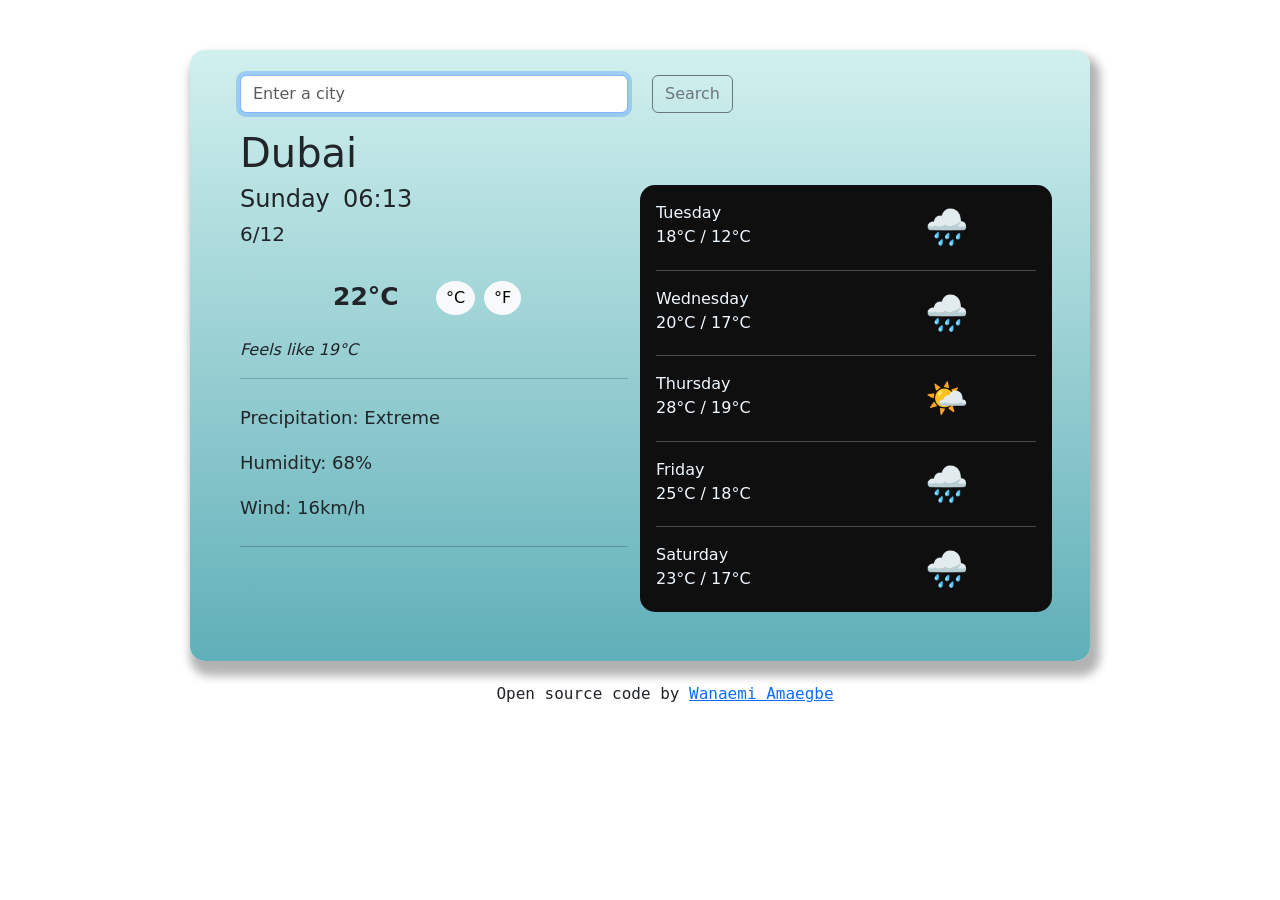
==== index.html @ 9d39523b "Added icon from weather api" ====
<!DOCTYPE html>
<html lang="en">
  <head>
    <meta charset="UTF-8" />
    <meta http-equiv="X-UA-Compatible" content="IE=edge" />
    <meta name="viewport" content="width=device-width, initial-scale=1.0" />
    <script src="https://unpkg.com/axios/dist/axios.min.js"></script>
    <link
      href="https://cdn.jsdelivr.net/npm/bootstrap@5.3.0-alpha1/dist/css/bootstrap.min.css"
      rel="stylesheet"
      integrity="sha384-GLhlTQ8iRABdZLl6O3oVMWSktQOp6b7In1Zl3/Jr59b6EGGoI1aFkw7cmDA6j6gD"
      crossorigin="anonymous"
    />
    <link rel="stylesheet" href="src/styles.css" />
    <script
      src="https://kit.fontawesome.com/c556d970f7.js"
      crossorigin="anonymous"
    ></script>
    <title>Weather App</title>
  </head>
  <body>
    <div class="container">
      <form id="search-form">
        <div class="row mb-3">
          <div class="col-6">
            <input
              type="search"
              class="form-control"
              placeholder="Enter a city"
              autofocus="on"
              autocomplete="off"
              id="city-search"
            />
          </div>
          <div class="col">
            <input
              type="submit"
              value="Search"
              class="btn btn-outline-secondary"
            />
          </div>
          <div class="col">
            <i
              title="Current location"
              class="fa-solid fa-location-dot location-icon"
            ></i>
          </div>
        </div>
      </form>

      <h1>Dubai</h1>
      <div class="row">
        <div class="col-6 currrent-day">
          <div class="row">
            <div class="col-3" id="day">
              <h4></h4>
            </div>
            <div class="col-7" id="time">
              <h4></h4>
            </div>
            <div class="col-6">
              <h5></h5>
            </div>
            <div class="col-12" id="description"><em></em></div>
          </div>
          <div class="row mt-4 current-weather">
            <div class="col-3 weather-emo">
              <img src="" alt="" id="weather-icon" />
            </div>
            <div class="col-3" id="current-temp">22°C</div>
            <div class="col">
              <button type="button" class="btn btn-light temp" id="celsius">
                °C
              </button>
              <button type="button" class="btn btn-light temp" id="fahrenheit">
                °F
              </button>
            </div>
          </div>
          <div class="row">
            <div class="col" id="weather-feeling"><em>Feels like 19°C</em></div>
          </div>
          <hr />
          <ul>
            <li class="details">Precipitation: <span>Extreme</span></li>
            <li class="details">Humidity: <span id="main-hum">68%</span></li>
            <li class="details">Wind: <span id="wind-speed">16km/h</span></li>
          </ul>
          <hr />
        </div>
        <div class="col-6 following-days p-3">
          <div class="row new-day">
            <div class="col-8">
              Tuesday
              <div class="col-6">18°C / 12°C</div>
            </div>
            <div class="col-4 emo">🌧</div>
          </div>
          <hr />
          <div class="row new-day">
            <div class="col-8">
              Wednesday
              <div class="col-6">20°C / 17°C</div>
            </div>
            <div class="col-4 emo">🌧</div>
          </div>
          <hr />
          <div class="row new-day">
            <div class="col-8">
              Thursday
              <div class="col-6">28°C / 19°C</div>
            </div>
            <div class="col-4 emo">🌤</div>
          </div>
          <hr />
          <div class="row new-day">
            <div class="col-8">
              Friday
              <div class="col-6">25°C / 18°C</div>
            </div>
            <div class="col-4 emo">🌧</div>
          </div>
          <hr />
          <div class="row new-day">
            <div class="col-8">
              Saturday
              <div class="col-6">23°C / 17°C</div>
            </div>
            <div class="col-4 emo">🌧</div>
          </div>
        </div>
      </div>
      <div class="foot">
        Open source code by
        <a href="https://github.com/w-emi/my-cool-weather-app" target="_blank"
          >Wanaemi Amaegbe</a
        >
      </div>
    </div>
    <script src="src/index.js"></script>
  </body>
</html>
---- src/styles.css ----
body {
  background-image: url(images/sun.jpg);
}
ul {
  padding-left: 0;
}
.container {
  background: linear-gradient(to bottom, #d1f0ee, #60afb8);
  max-width: 900px;
  margin: 50px auto;
  padding: 25px 50px;
  border-radius: 15px;
  box-shadow: 5px 10px 10px 5px rgba(0, 0, 0, 0.3);
}
.temp {
  border: none;
  border-radius: 50%;
  padding: 5px 10px;
  margin-top: 0px;
}
.current-weather {
  height: 60px;
  font-size: 25px;
  font-weight: bold;
}
.following-days {
  background: #0f0f10;
  color: aliceblue;
  border-radius: 15px;
}
.emo,
.location-icon {
  font-size: 35px;
  transition: all 200ms ease-in-out;
}
.weather-emo {
  margin-top: -30px;
  margin-left: -10px;
}

.location-icon:hover {
  color: #f8f9fa;
  cursor: pointer;
}
.details {
  font-size: 18px;
  list-style: none;
  line-height: 45px;
}
.foot {
  position: relative;
  top: 70px;
  left: 25px;
  text-align: center;
  font-family: monospace;
}
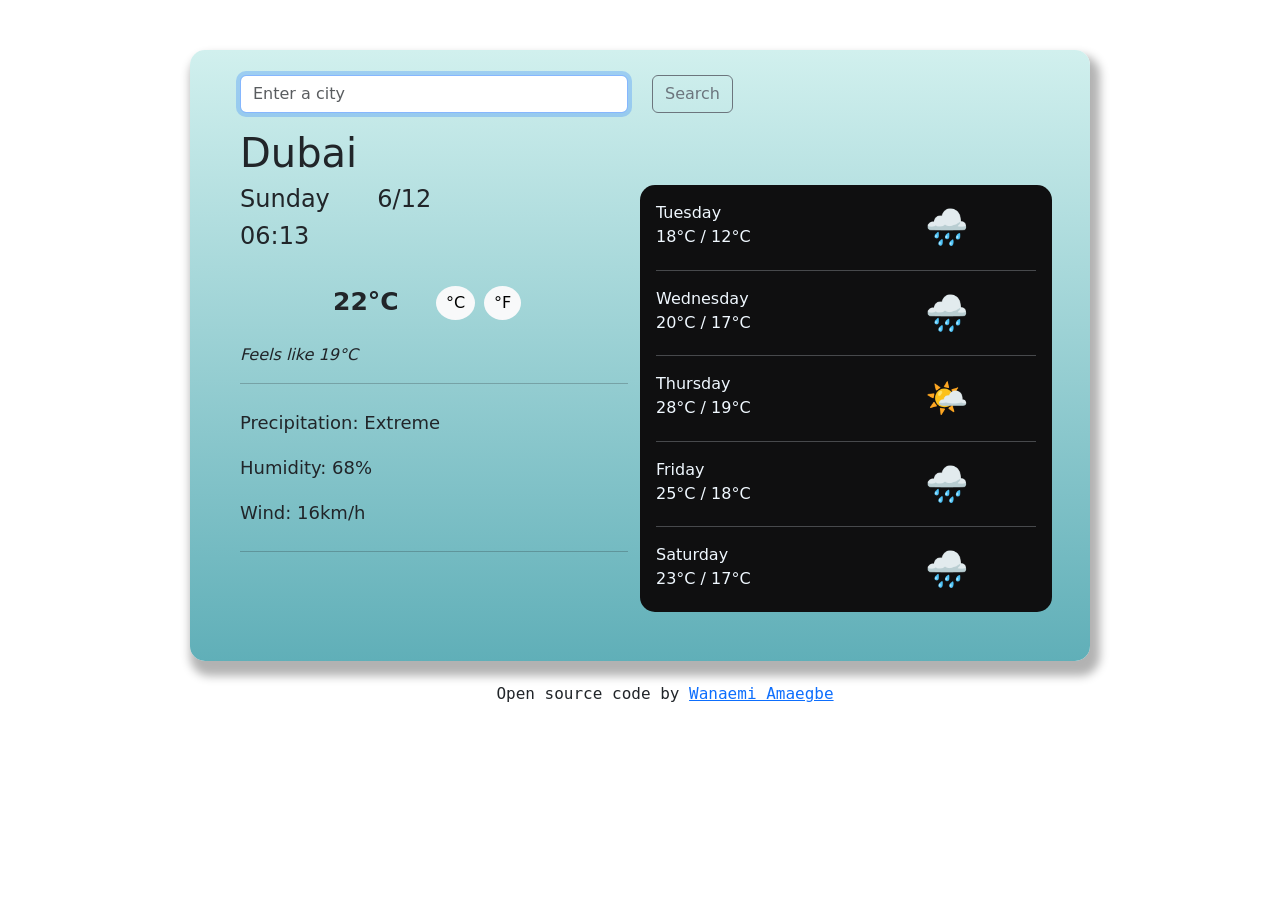
==== commit 2e415cb2: "created new function to show a city's full details on load" ====
--- a/index.html
+++ b/index.html
@@ -52,14 +52,14 @@
       <div class="row">
         <div class="col-6 currrent-day">
           <div class="row">
-            <div class="col-3" id="day">
+            <div class="col-4" id="day">
               <h4></h4>
             </div>
-            <div class="col-7" id="time">
+            <div class="col-8" id="exact-date">
               <h4></h4>
             </div>
-            <div class="col-6">
-              <h5></h5>
+            <div class="col" id="time">
+              <h4></h4>
             </div>
             <div class="col-12" id="description"><em></em></div>
           </div>
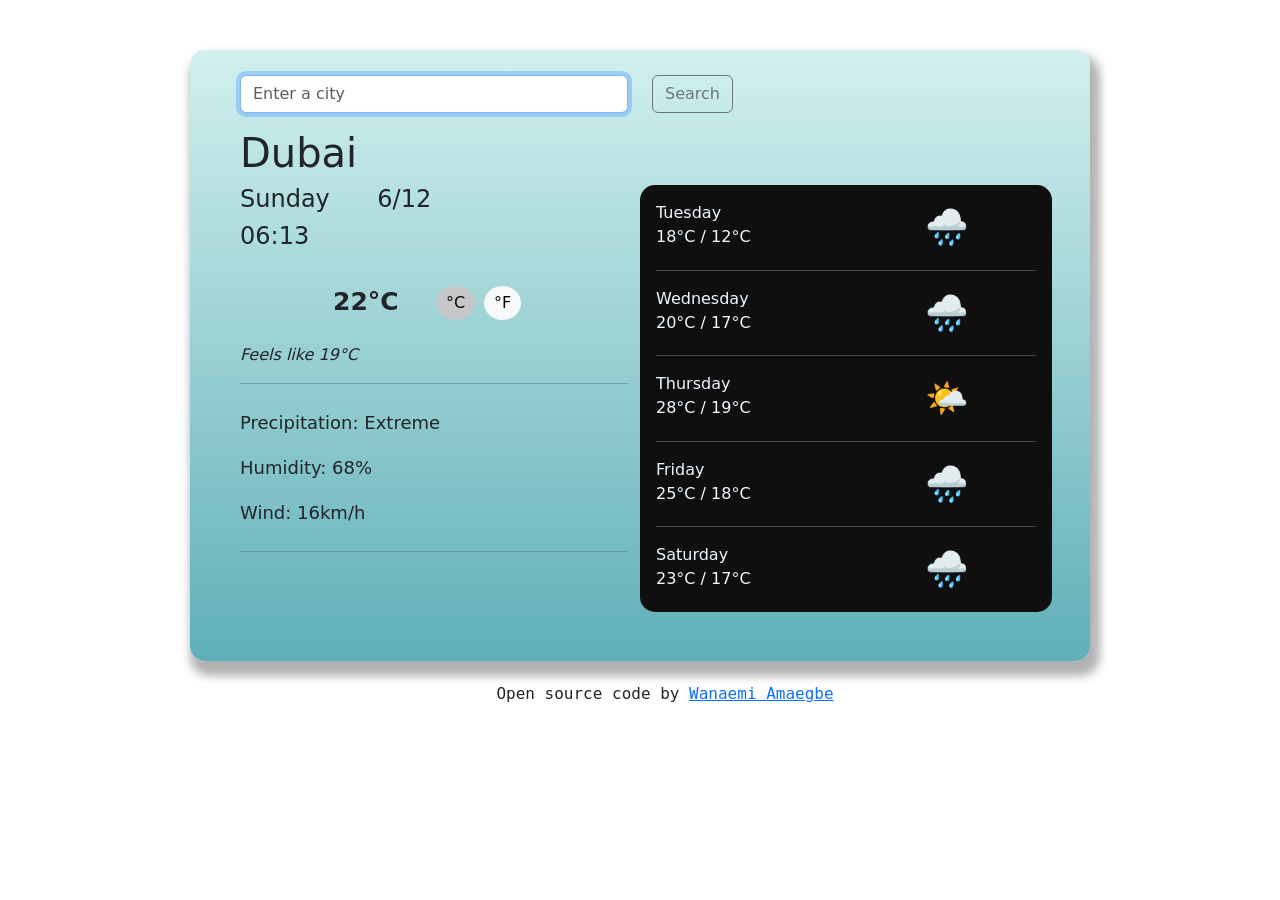
==== commit 2f46e160: "Improved unit conversion" ====
--- a/index.html
+++ b/index.html
@@ -69,7 +69,11 @@
             </div>
             <div class="col-3" id="current-temp">22°C</div>
             <div class="col">
-              <button type="button" class="btn btn-light temp" id="celsius">
+              <button
+                type="button"
+                class="btn btn-light temp active"
+                id="celsius"
+              >
                 °C
               </button>
               <button type="button" class="btn btn-light temp" id="fahrenheit">
--- a/src/styles.css
+++ b/src/styles.css
@@ -47,6 +47,9 @@
   list-style: none;
   line-height: 45px;
 }
+.current-weather .active {
+  cursor: default;
+}
 .foot {
   position: relative;
   top: 70px;
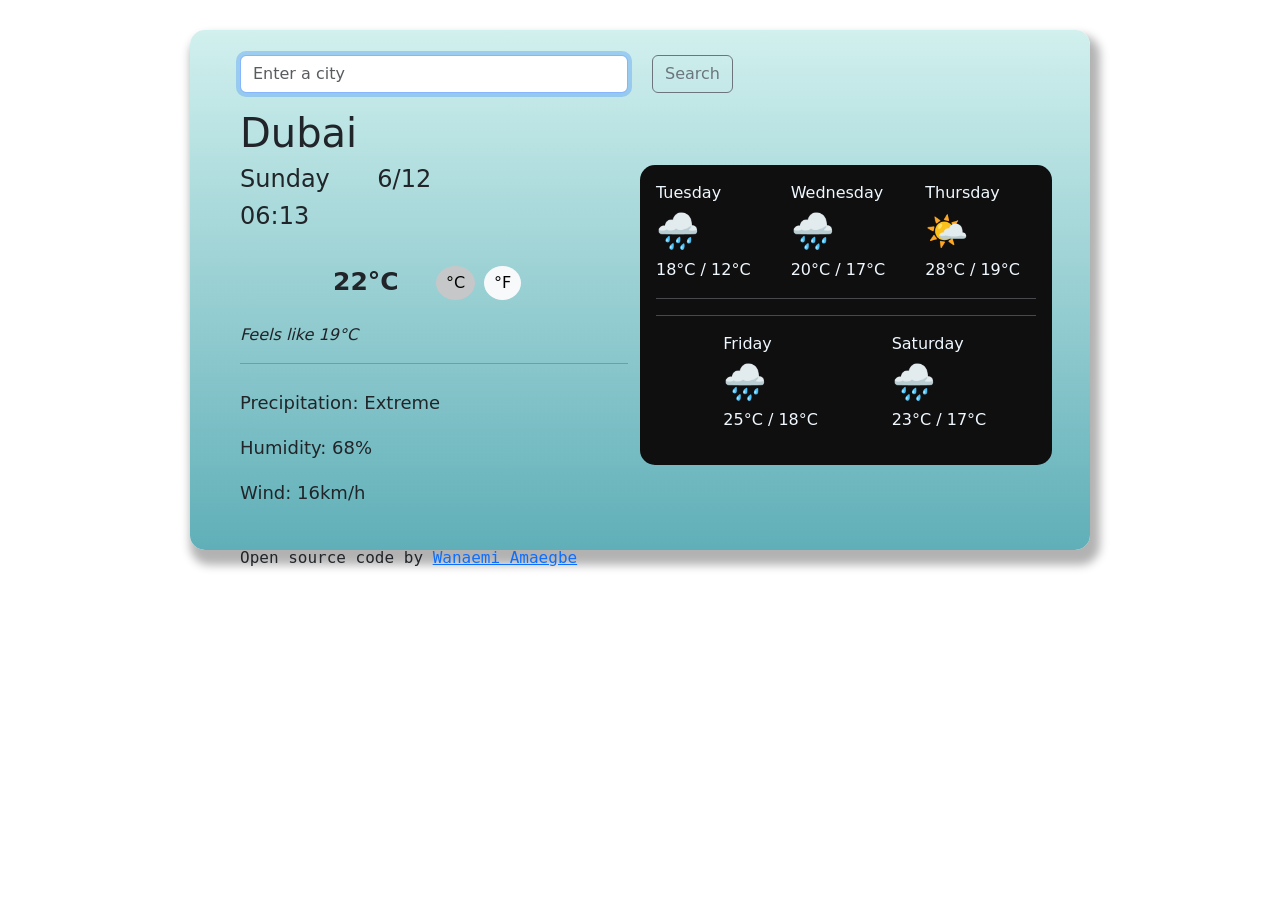
==== commit 396ab0f7: "Improved page sizing" ====
--- a/index.html
+++ b/index.html
@@ -90,47 +90,31 @@
             <li class="details">Humidity: <span id="main-hum">68%</span></li>
             <li class="details">Wind: <span id="wind-speed">16km/h</span></li>
           </ul>
-          <hr />
         </div>
         <div class="col-6 following-days p-3">
           <div class="row new-day">
-            <div class="col-8">
-              Tuesday
-              <div class="col-6">18°C / 12°C</div>
-            </div>
+            <div class="col-4">Tuesday</div>
+            <div class="col-4">Wednesday</div>
+            <div class="col-4">Thursday</div>
             <div class="col-4 emo">🌧</div>
+            <div class="col-4 emo">🌧</div>
+            <div class="col-3 emo">🌤</div>
+            <div class="col-4">18°C / 12°C</div>
+            <div class="col-4">20°C / 17°C</div>
+            <div class="col-4">28°C / 19°C</div>
           </div>
           <hr />
-          <div class="row new-day">
-            <div class="col-8">
-              Wednesday
-              <div class="col-6">20°C / 17°C</div>
-            </div>
-            <div class="col-4 emo">🌧</div>
-          </div>
           <hr />
           <div class="row new-day">
-            <div class="col-8">
-              Thursday
-              <div class="col-6">28°C / 19°C</div>
-            </div>
-            <div class="col-4 emo">🌤</div>
-          </div>
-          <hr />
-          <div class="row new-day">
-            <div class="col-8">
-              Friday
-              <div class="col-6">25°C / 18°C</div>
-            </div>
-            <div class="col-4 emo">🌧</div>
-          </div>
-          <hr />
-          <div class="row new-day">
-            <div class="col-8">
-              Saturday
-              <div class="col-6">23°C / 17°C</div>
-            </div>
-            <div class="col-4 emo">🌧</div>
+            <div class="col-2"></div>
+            <div class="col-5">Friday</div>
+            <div class="col-4">Saturday</div>
+            <div class="col-2"></div>
+            <div class="col-5 emo">🌧</div>
+            <div class="col-5 emo">🌧</div>
+            <div class="col-2"></div>
+            <div class="col-5">25°C / 18°C</div>
+            <div class="col-4">23°C / 17°C</div>
           </div>
         </div>
       </div>
--- a/src/styles.css
+++ b/src/styles.css
@@ -7,7 +7,8 @@
 .container {
   background: linear-gradient(to bottom, #d1f0ee, #60afb8);
   max-width: 900px;
-  margin: 50px auto;
+  max-height: 520px;
+  margin: 30px auto;
   padding: 25px 50px;
   border-radius: 15px;
   box-shadow: 5px 10px 10px 5px rgba(0, 0, 0, 0.3);
@@ -27,6 +28,7 @@
   background: #0f0f10;
   color: aliceblue;
   border-radius: 15px;
+  max-height: 300px;
 }
 .emo,
 .location-icon {
@@ -52,8 +54,7 @@
 }
 .foot {
   position: relative;
-  top: 70px;
-  left: 25px;
-  text-align: center;
+  top: 15px;
+  /* text-align: center; */
   font-family: monospace;
 }
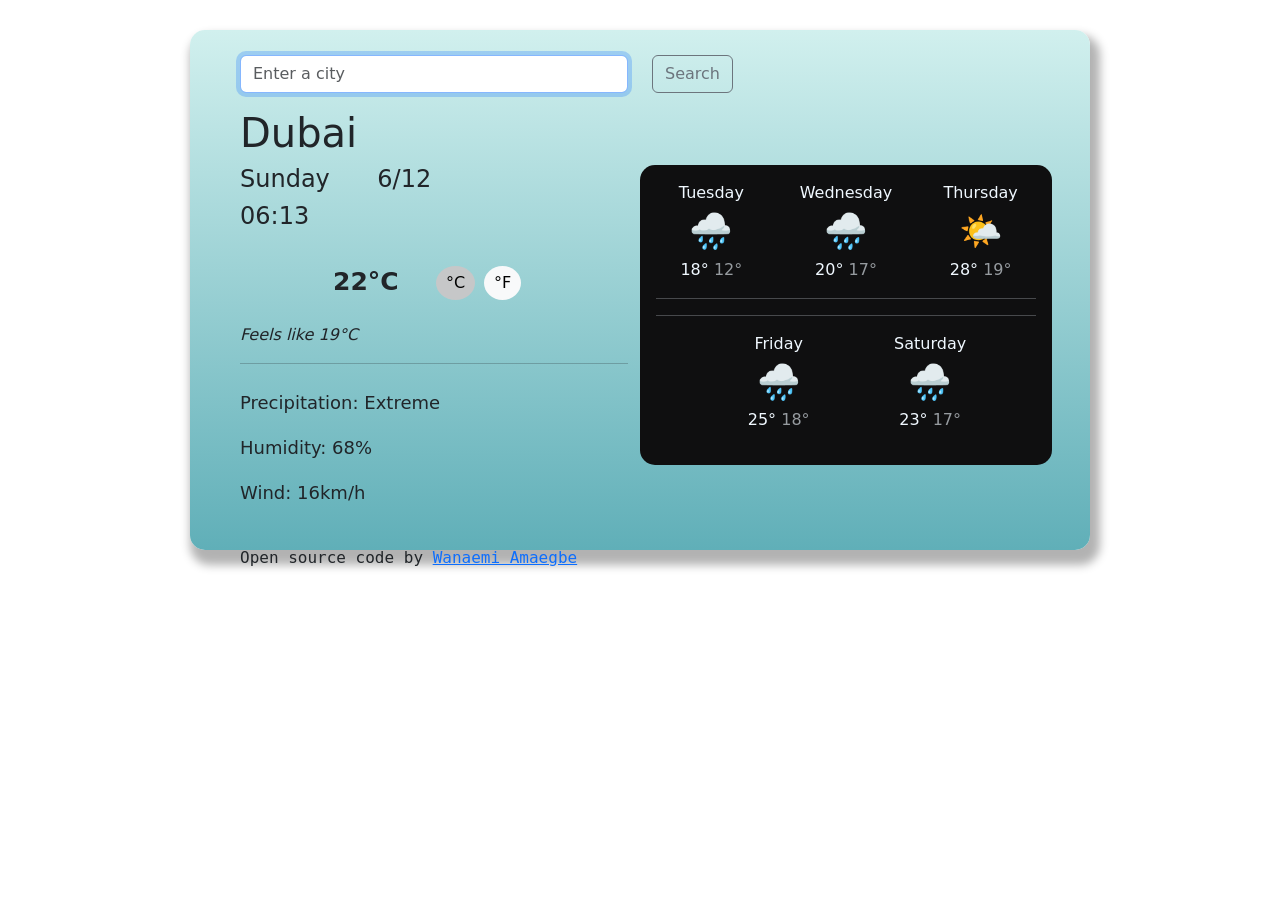
==== commit 0b8b1997: "Weather forecast html/css improvements" ====
--- a/index.html
+++ b/index.html
@@ -98,23 +98,33 @@
             <div class="col-4">Thursday</div>
             <div class="col-4 emo">🌧</div>
             <div class="col-4 emo">🌧</div>
-            <div class="col-3 emo">🌤</div>
-            <div class="col-4">18°C / 12°C</div>
-            <div class="col-4">20°C / 17°C</div>
-            <div class="col-4">28°C / 19°C</div>
+            <div class="col-4 emo">🌤</div>
+            <div class="col-4">
+              18° <span class="min-temperature">12°</span>
+            </div>
+            <div class="col-4">
+              20° <span class="min-temperature">17°</span>
+            </div>
+            <div class="col-4">
+              28° <span class="min-temperature">19°</span>
+            </div>
           </div>
           <hr />
           <hr />
           <div class="row new-day">
             <div class="col-2"></div>
-            <div class="col-5">Friday</div>
-            <div class="col-4">Saturday</div>
+            <div class="col-4">Friday</div>
+            <div class="col-5">Saturday</div>
             <div class="col-2"></div>
-            <div class="col-5 emo">🌧</div>
+            <div class="col-4 emo">🌧</div>
             <div class="col-5 emo">🌧</div>
             <div class="col-2"></div>
-            <div class="col-5">25°C / 18°C</div>
-            <div class="col-4">23°C / 17°C</div>
+            <div class="col-4">
+              25° <span class="min-temperature">18°</span>
+            </div>
+            <div class="col-5">
+              23° <span class="min-temperature">17°</span>
+            </div>
           </div>
         </div>
       </div>
--- a/src/styles.css
+++ b/src/styles.css
@@ -25,10 +25,14 @@
   font-weight: bold;
 }
 .following-days {
+  text-align: center;
   background: #0f0f10;
   color: aliceblue;
   border-radius: 15px;
   max-height: 300px;
+}
+.min-temperature {
+  opacity: 0.6;
 }
 .emo,
 .location-icon {
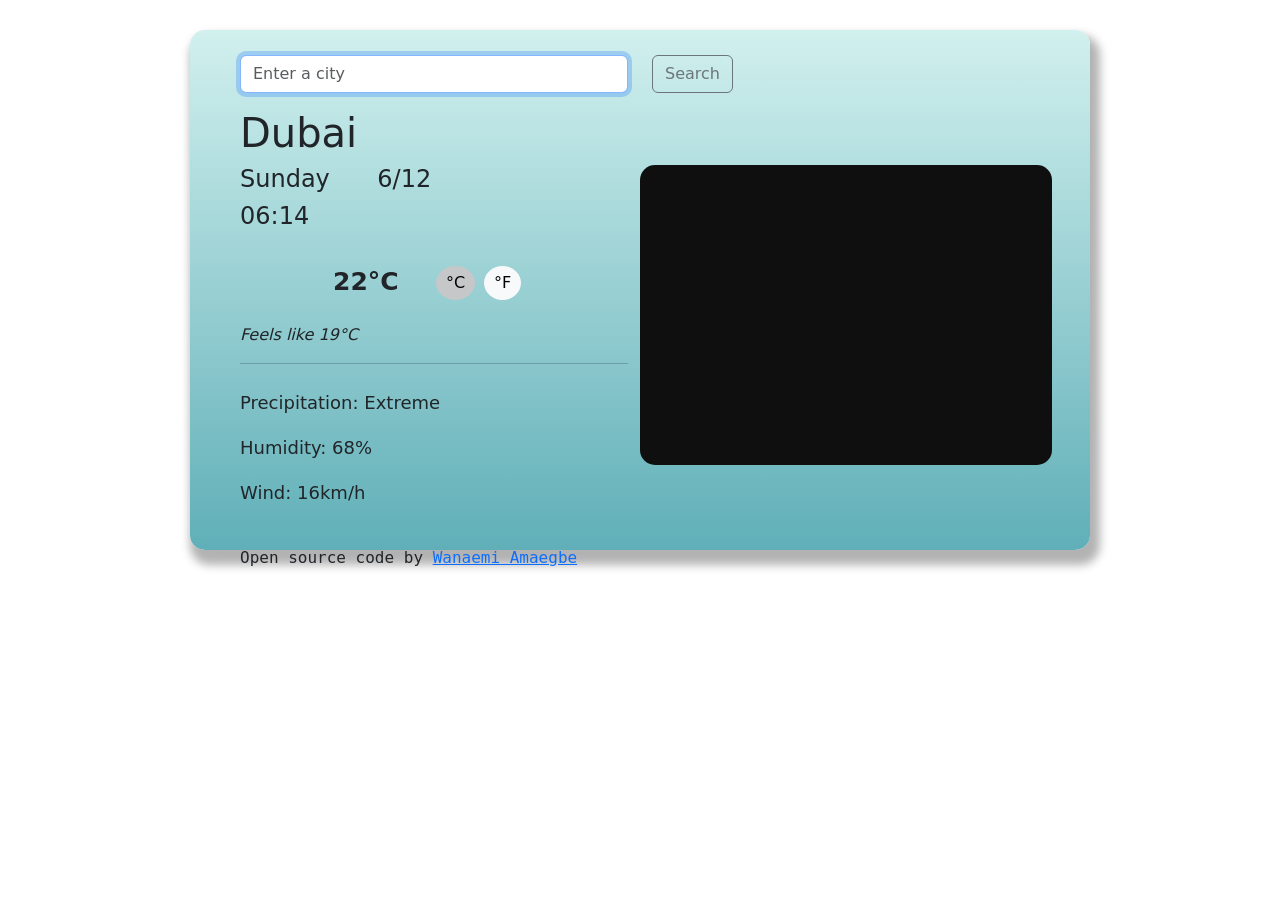
==== commit 27ace505: "Eliminated code duplication for forecast Used loop in the js to eliminate code duplication" ====
--- a/index.html
+++ b/index.html
@@ -91,42 +91,7 @@
             <li class="details">Wind: <span id="wind-speed">16km/h</span></li>
           </ul>
         </div>
-        <div class="col-6 following-days p-3">
-          <div class="row new-day">
-            <div class="col-4">Tuesday</div>
-            <div class="col-4">Wednesday</div>
-            <div class="col-4">Thursday</div>
-            <div class="col-4 emo">🌧</div>
-            <div class="col-4 emo">🌧</div>
-            <div class="col-4 emo">🌤</div>
-            <div class="col-4">
-              18° <span class="min-temperature">12°</span>
-            </div>
-            <div class="col-4">
-              20° <span class="min-temperature">17°</span>
-            </div>
-            <div class="col-4">
-              28° <span class="min-temperature">19°</span>
-            </div>
-          </div>
-          <hr />
-          <hr />
-          <div class="row new-day">
-            <div class="col-2"></div>
-            <div class="col-4">Friday</div>
-            <div class="col-5">Saturday</div>
-            <div class="col-2"></div>
-            <div class="col-4 emo">🌧</div>
-            <div class="col-5 emo">🌧</div>
-            <div class="col-2"></div>
-            <div class="col-4">
-              25° <span class="min-temperature">18°</span>
-            </div>
-            <div class="col-5">
-              23° <span class="min-temperature">17°</span>
-            </div>
-          </div>
-        </div>
+        <div class="col-6 following-days p-3" id="forecast"></div>
       </div>
       <div class="foot">
         Open source code by
--- a/src/styles.css
+++ b/src/styles.css
@@ -31,6 +31,10 @@
   border-radius: 15px;
   max-height: 300px;
 }
+.new-day {
+  margin-top: 15px;
+  margin-bottom: 10px;
+}
 .min-temperature {
   opacity: 0.6;
 }
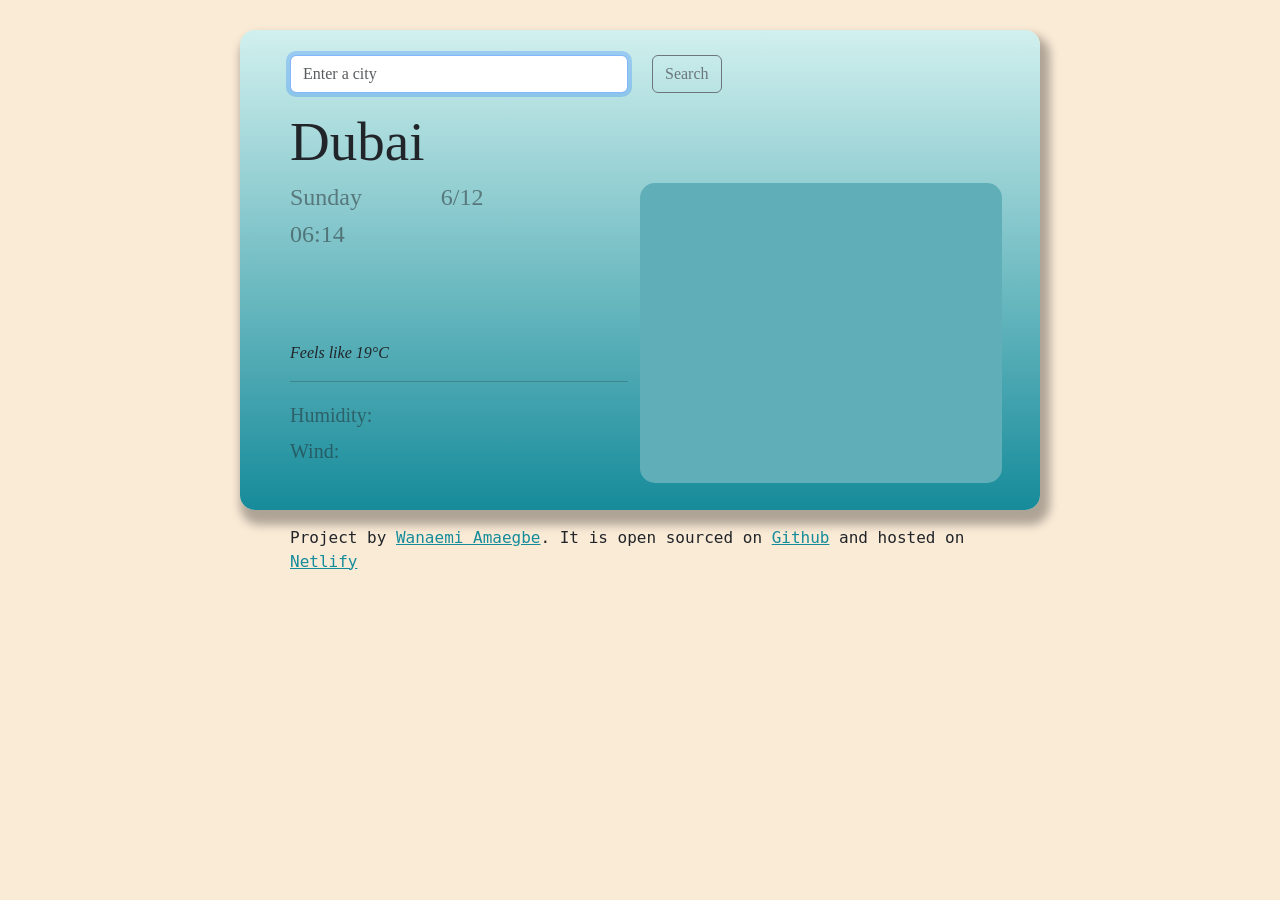
==== commit f111a4e8: "Weather app improvements No temperature unit conversion" ====
--- a/index.html
+++ b/index.html
@@ -20,86 +20,91 @@
   </head>
   <body>
     <div class="container">
-      <form id="search-form">
-        <div class="row mb-3">
-          <div class="col-6">
-            <input
-              type="search"
-              class="form-control"
-              placeholder="Enter a city"
-              autofocus="on"
-              autocomplete="off"
-              id="city-search"
-            />
-          </div>
-          <div class="col">
-            <input
-              type="submit"
-              value="Search"
-              class="btn btn-outline-secondary"
-            />
-          </div>
-          <div class="col">
-            <i
-              title="Current location"
-              class="fa-solid fa-location-dot location-icon"
-            ></i>
-          </div>
-        </div>
-      </form>
-
-      <h1>Dubai</h1>
-      <div class="row">
-        <div class="col-6 currrent-day">
-          <div class="row">
-            <div class="col-4" id="day">
-              <h4></h4>
+      <div class="weather-app">
+        <form id="search-form">
+          <div class="row mb-3">
+            <div class="col-6">
+              <input
+                type="search"
+                class="form-control"
+                placeholder="Enter a city"
+                autofocus="on"
+                autocomplete="off"
+                id="city-search"
+              />
             </div>
-            <div class="col-8" id="exact-date">
-              <h4></h4>
+            <div class="col">
+              <input
+                type="submit"
+                value="Search"
+                class="btn btn-outline-secondary"
+              />
             </div>
-            <div class="col" id="time">
-              <h4></h4>
-            </div>
-            <div class="col-12" id="description"><em></em></div>
-          </div>
-          <div class="row mt-4 current-weather">
-            <div class="col-3 weather-emo">
-              <img src="" alt="" id="weather-icon" />
-            </div>
-            <div class="col-3" id="current-temp">22°C</div>
             <div class="col">
-              <button
-                type="button"
-                class="btn btn-light temp active"
-                id="celsius"
-              >
-                °C
-              </button>
-              <button type="button" class="btn btn-light temp" id="fahrenheit">
-                °F
-              </button>
+              <i
+                title="Current location"
+                class="fa-solid fa-location-dot location-icon"
+              ></i>
             </div>
           </div>
-          <div class="row">
-            <div class="col" id="weather-feeling"><em>Feels like 19°C</em></div>
+        </form>
+
+        <h1>Dubai</h1>
+        <div class="row">
+          <div class="col-6 currrent-day">
+            <div class="row">
+              <div class="col-5 tint" id="day">
+                <h4></h4>
+              </div>
+              <div class="col-7 tint" id="exact-date">
+                <h4></h4>
+              </div>
+              <div class="col tint" id="time">
+                <h4></h4>
+              </div>
+              <div class="col-12" id="description"><em></em></div>
+            </div>
+            <div class="row mt-4 current-weather">
+              <div class="col-3 weather-emo">
+                <img src="" alt="" id="weather-icon" />
+              </div>
+              <div class="col">
+                <div id="current-temp"></div>
+              </div>
+            </div>
+            <div class="row">
+              <div class="col" id="weather-feeling">
+                <em>Feels like 19°C</em>
+              </div>
+            </div>
+            <hr />
+            <ul>
+              <li class="details">
+                <span class="tint">Humidity: </span>
+                <span class="data" id="main-hum"></span>
+              </li>
+              <li class="details">
+                <span class="tint">Wind: </span>
+                <span class="data" id="wind-speed"></span>
+              </li>
+            </ul>
           </div>
-          <hr />
-          <ul>
-            <li class="details">Precipitation: <span>Extreme</span></li>
-            <li class="details">Humidity: <span id="main-hum">68%</span></li>
-            <li class="details">Wind: <span id="wind-speed">16km/h</span></li>
-          </ul>
+          <div class="col-6 following-days p-3" id="forecast"></div>
         </div>
-        <div class="col-6 following-days p-3" id="forecast"></div>
+        <div class="foot">
+          Project by
+          <a href="https://github.com/w-emi/" target="_blank">Wanaemi Amaegbe</a
+          >. It is open sourced on
+          <a href="https://github.com/w-emi/my-cool-weather-app" target="_blank"
+            >Github</a
+          >
+          and hosted on
+          <a href="https://github.com/w-emi/my-cool-weather-app" target="_blank"
+            >Netlify</a
+          >
+        </div>
       </div>
-      <div class="foot">
-        Open source code by
-        <a href="https://github.com/w-emi/my-cool-weather-app" target="_blank"
-          >Wanaemi Amaegbe</a
-        >
-      </div>
+      <script src="src/index.js"></script>
     </div>
-    <script src="src/index.js"></script>
   </body>
 </html>
--- a/src/styles.css
+++ b/src/styles.css
@@ -1,13 +1,25 @@
 body {
-  background-image: url(images/sun.jpg);
+  font-family: "Crimson Text variant0", Tofu;
+  background: antiquewhite;
+}
+h1 {
+  font-size: 55px;
 }
 ul {
   padding-left: 0;
 }
-.container {
-  background: linear-gradient(to bottom, #d1f0ee, #60afb8);
-  max-width: 900px;
-  max-height: 520px;
+.tint {
+  opacity: 0.5;
+}
+.data {
+  font-size: 18px;
+  font-style: italic;
+  color: antiquewhite;
+}
+.weather-app {
+  background: linear-gradient(to bottom, #d1f0ee, #168b9a);
+  max-width: 800px;
+  max-height: 480px;
   margin: 30px auto;
   padding: 25px 50px;
   border-radius: 15px;
@@ -24,10 +36,11 @@
   font-size: 25px;
   font-weight: bold;
 }
+
 .following-days {
   text-align: center;
-  background: #0f0f10;
-  color: aliceblue;
+  background: #60afb8;
+  color: antiquewhite;
   border-radius: 15px;
   max-height: 300px;
 }
@@ -38,7 +51,9 @@
 .min-temperature {
   opacity: 0.6;
 }
-.emo,
+.following-icons {
+  width: 55px;
+}
 .location-icon {
   font-size: 35px;
   transition: all 200ms ease-in-out;
@@ -53,16 +68,18 @@
   cursor: pointer;
 }
 .details {
-  font-size: 18px;
+  font-size: 20px;
   list-style: none;
-  line-height: 45px;
+  line-height: 35px;
 }
 .current-weather .active {
   cursor: default;
 }
 .foot {
   position: relative;
-  top: 15px;
-  /* text-align: center; */
+  top: 40px;
   font-family: monospace;
 }
+.foot a {
+  color: #168b9a;
+}
